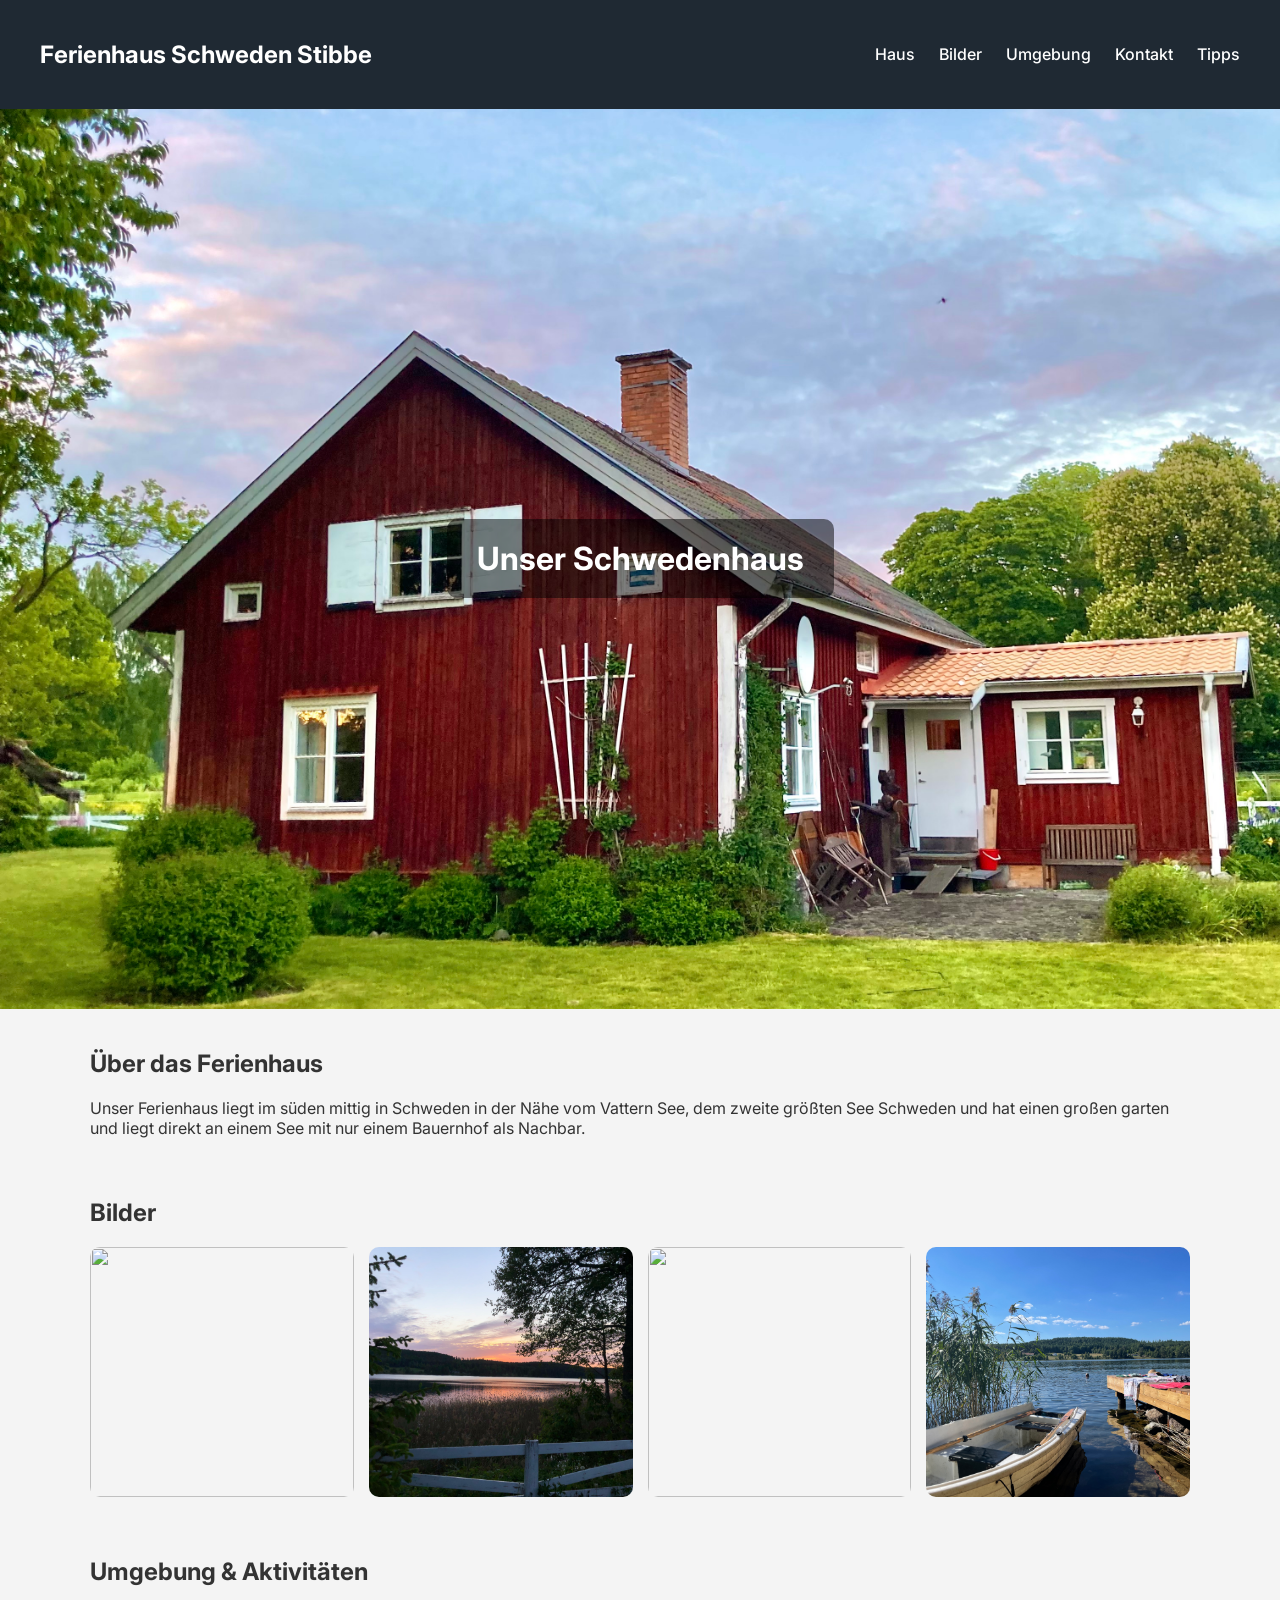
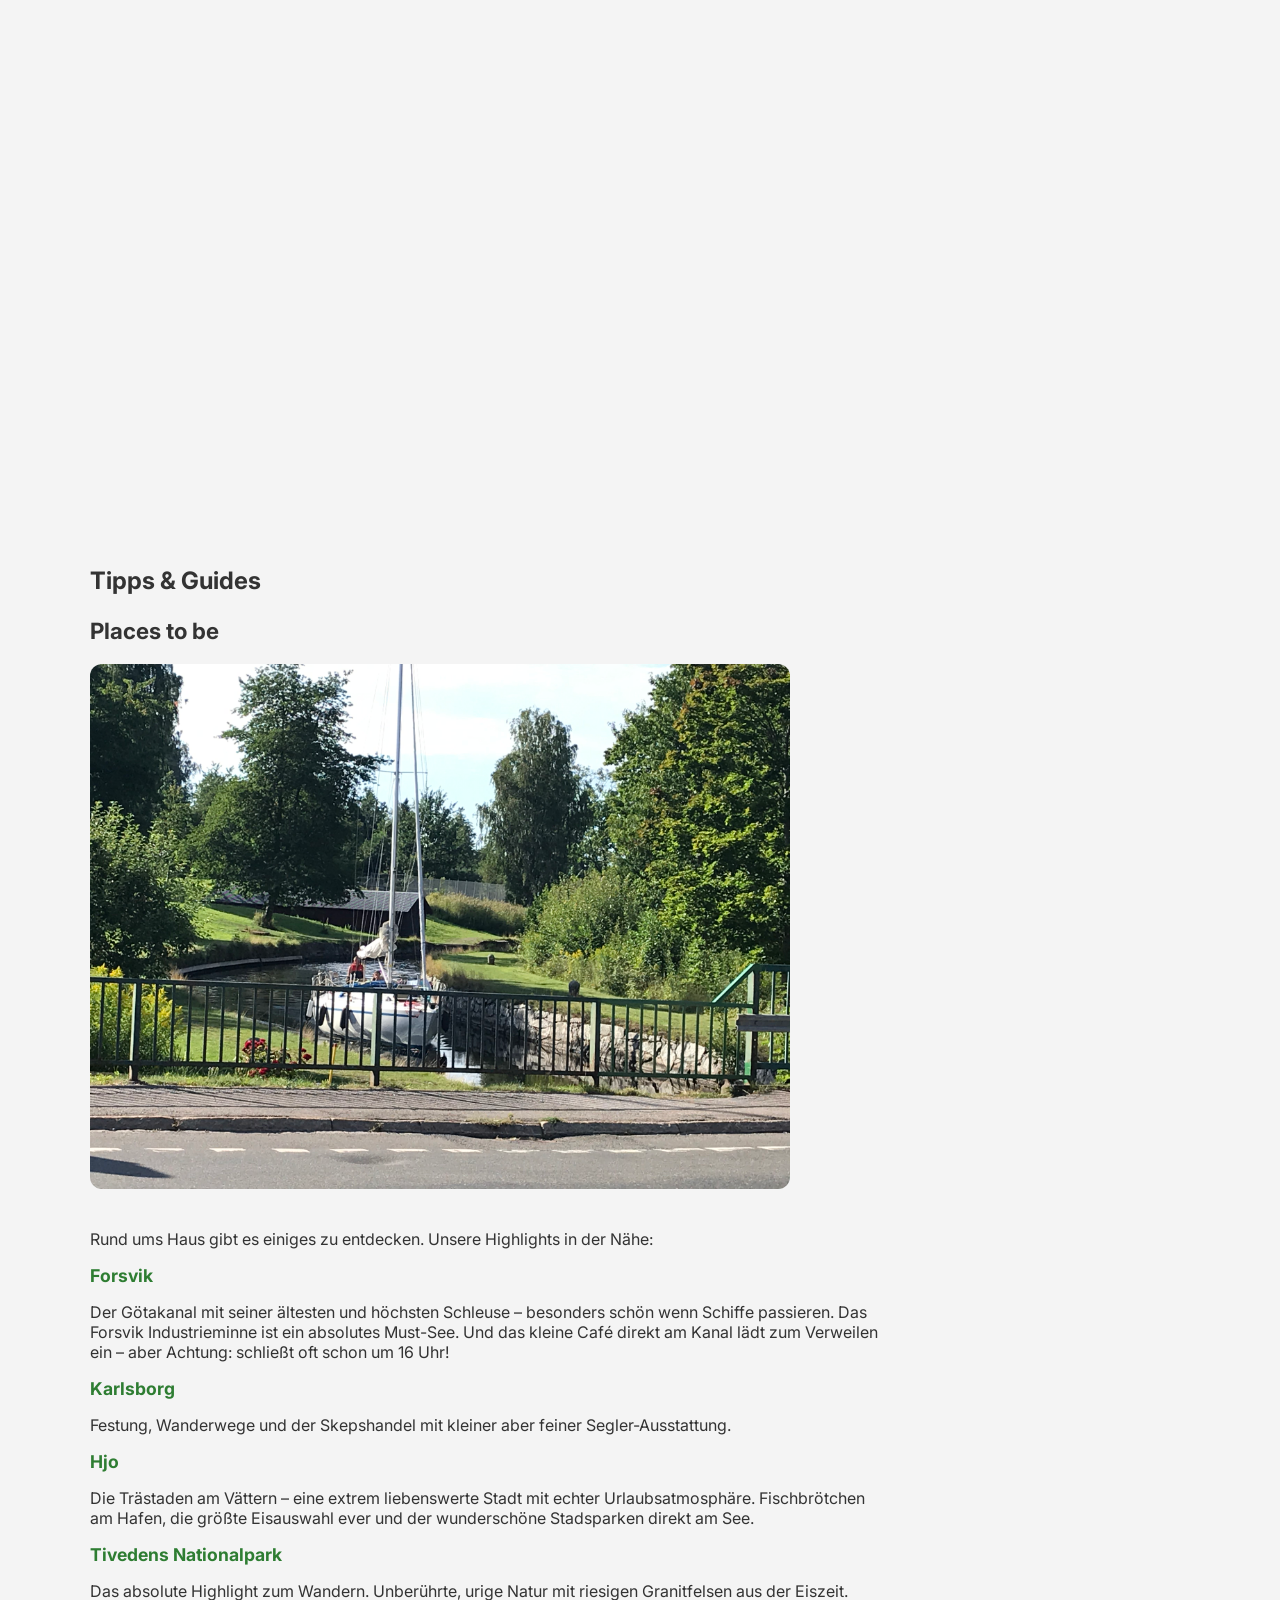
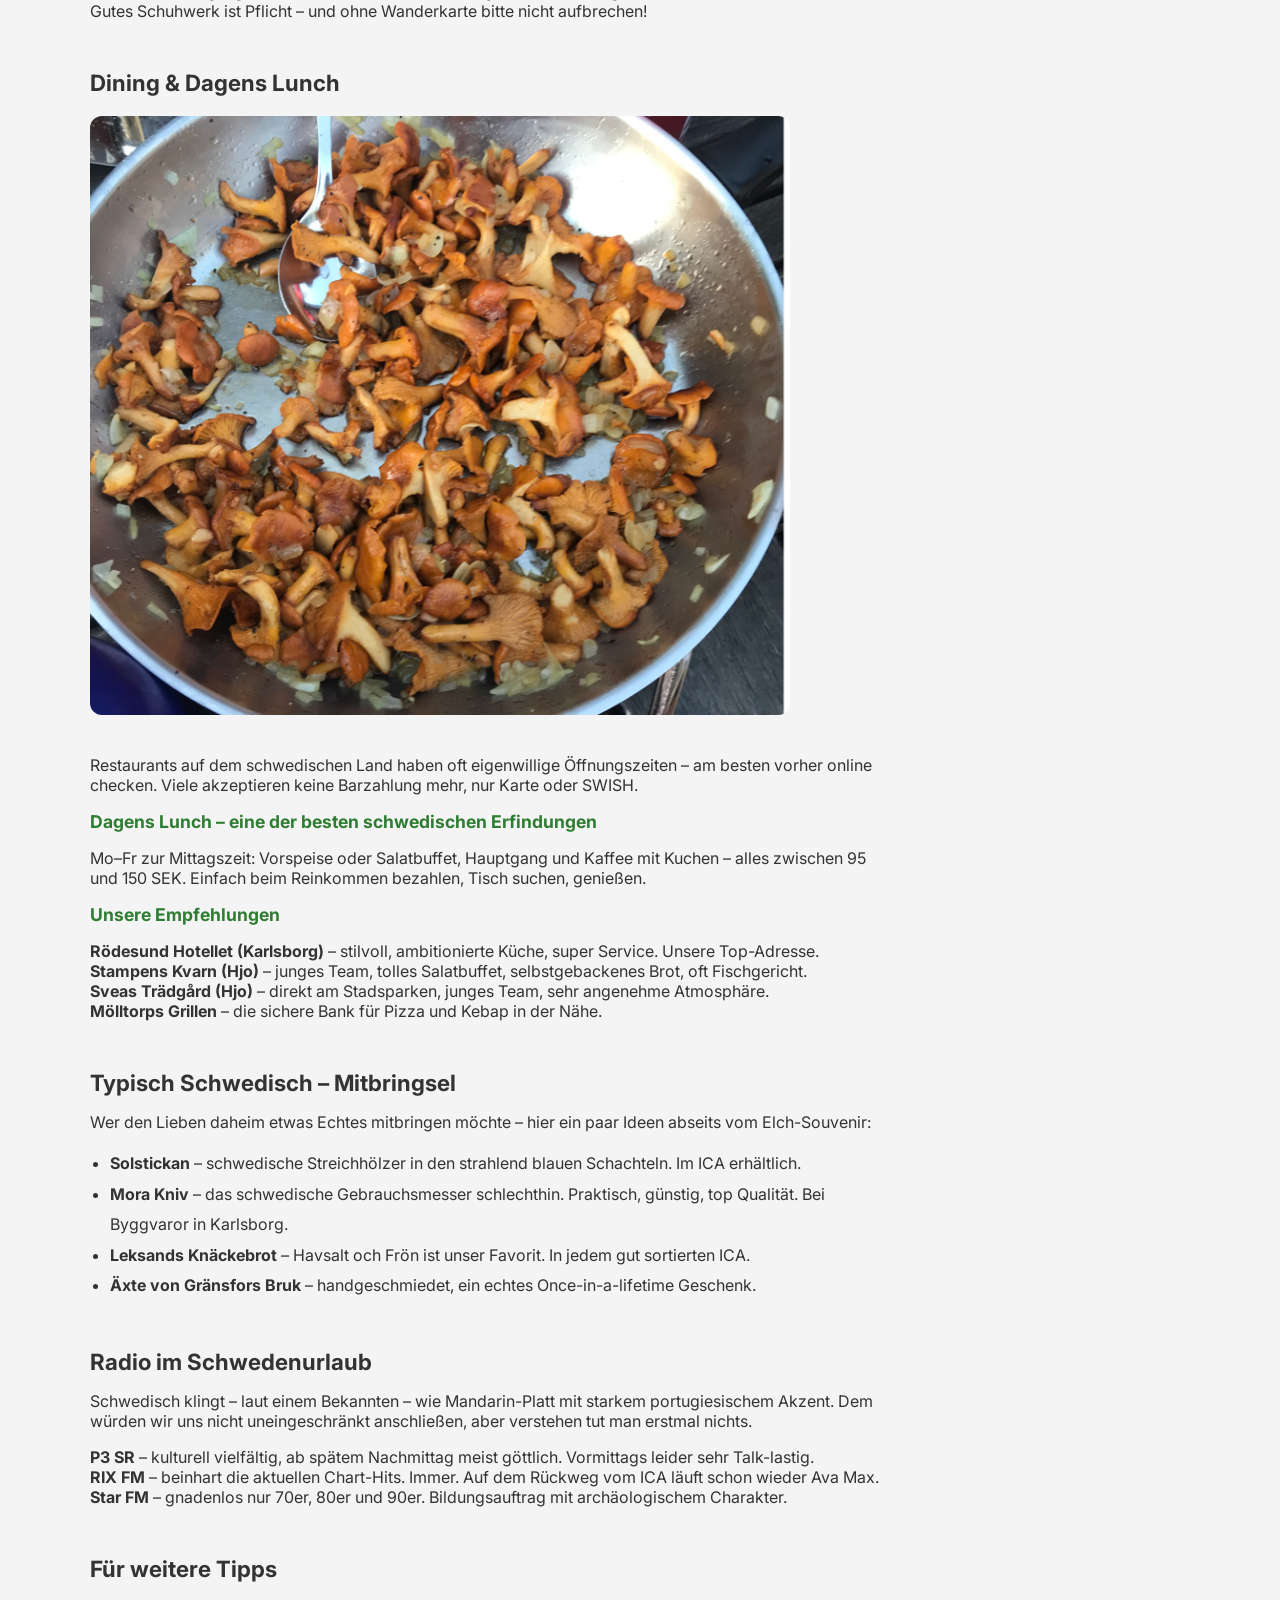
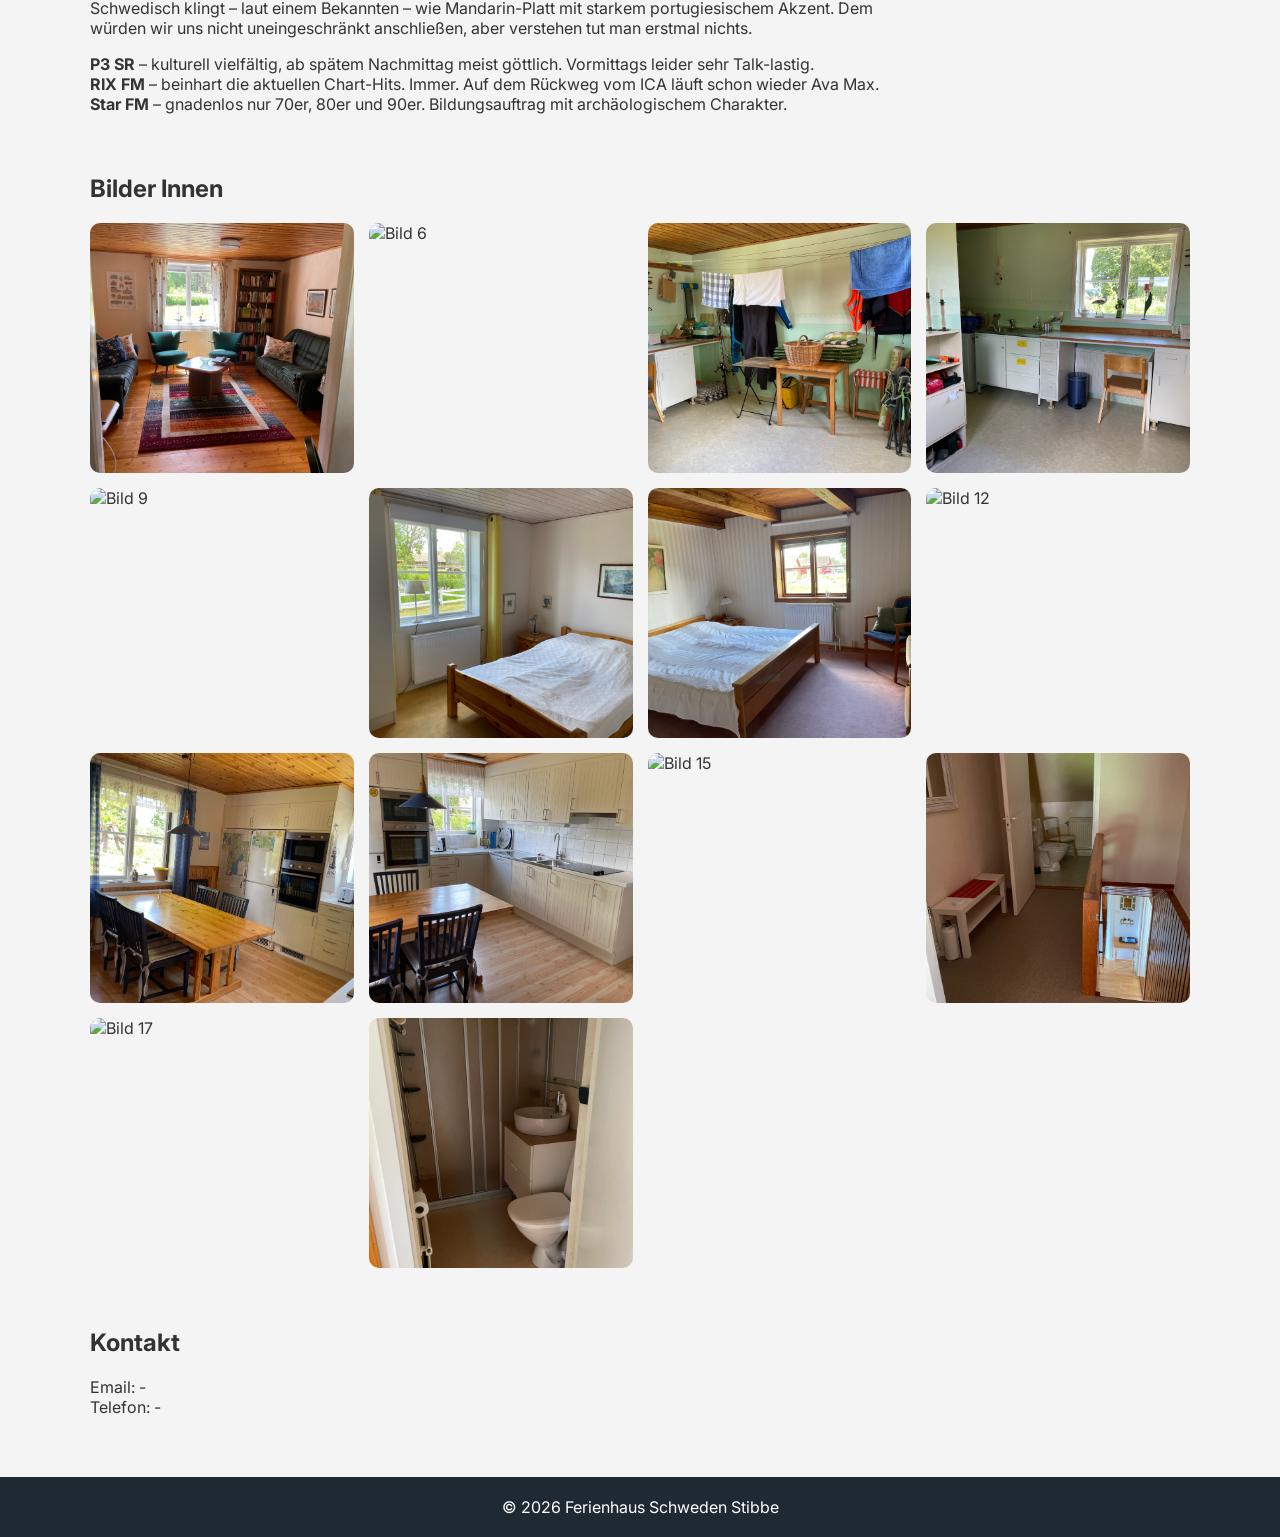
==== index.html @ f26730cc "Dateien im Root comitted" ====
<!DOCTYPE html>
<html lang="de">
<head>
  <meta charset="UTF-8" />
  <meta name="viewport" content="width=device-width, initial-scale=1.0" />
  <title>Ferienhaus Schweden Stibbe</title>
  <link rel="stylesheet" href="css/style.css">
  

  <!-- Font -->
  <link href="https://fonts.googleapis.com/css2?family=Inter:wght@300;400;600&display=swap" rel="stylesheet">

</head>

<body>

<header>
  <h2>Ferienhaus Schweden Stibbe</h2>
  <nav>
    <a href="#haus">Haus</a>
    <a href="#bilder">Bilder</a>
    <a href="#umgebung">Umgebung</a>
    <a href="#kontakt">Kontakt</a>
    <a href="#tipps">Tipps</a>
  </nav>
</header>

<div class="hero">
  <h1>Unser Schwedenhaus</h1>
</div>

<main>

  <section id="haus">
    <h2>Über das Ferienhaus</h2>
    <p>
      Unser Ferienhaus liegt im süden mittig in Schweden in der Nähe vom Vattern See, dem zweite größten See Schweden und hat einen großen garten und liegt direkt an einem See mit nur einem Bauernhof als Nachbar.
    </p>
  </section>

  <section id="bilder">
    <h2>Bilder</h2>
    <div class="gallery">
      <img src="Images/Haus/Haus_Frühstück.jpg" />
      <img src="Images/Haus/See_Sonnenuntergang.jpeg" />
      <img src="Images/Haus/Haus_Hinten_Kaffee.JPG" />
      <img src="Images/Haus/Steg_Boot.JPG" />
    </div>
  </section>

  <section id="umgebung">
    <h2>Umgebung & Aktivitäten</h2>
    <div id="map"></div>
  </section>

<section id="tipps">
  <h2>Tipps & Guides</h2>

  <div class="tipp-block">
    <h3>Places to be</h3>
    <img src="Images/Forsvik/Boot_Kanal.jpg" />
    <p>
      Rund ums Haus gibt es einiges zu entdecken. Unsere Highlights in der Nähe:
    </p>
    <h4>Forsvik</h4>
    <p>
      Der Götakanal mit seiner ältesten und höchsten Schleuse – besonders schön wenn Schiffe passieren. 
      Das Forsvik Industrieminne ist ein absolutes Must-See. Und das kleine Café direkt am Kanal 
      lädt zum Verweilen ein – aber Achtung: schließt oft schon um 16 Uhr!
    </p>
    <h4>Karlsborg</h4>
    <p>Festung, Wanderwege und der Skepshandel mit kleiner aber feiner Segler-Ausstattung.</p>
    <h4>Hjo</h4>
    <p>
      Die Trästaden am Vättern – eine extrem liebenswerte Stadt mit echter Urlaubsatmosphäre. 
      Fischbrötchen am Hafen, die größte Eisauswahl ever und der wunderschöne Stadsparken direkt am See.
    </p>
    <h4>Tivedens Nationalpark</h4>
    <p>
      Das absolute Highlight zum Wandern. Unberührte, urige Natur mit riesigen Granitfelsen aus der Eiszeit. 
      Gutes Schuhwerk ist Pflicht – und ohne Wanderkarte bitte nicht aufbrechen!
    </p>
  </div>

  <div class="tipp-block">
    <h3>Dining & Dagens Lunch</h3>
    <img src="Images/Pilze/IMG_9698.jpg" />
    <p>
      Restaurants auf dem schwedischen Land haben oft eigenwillige Öffnungszeiten – am besten vorher online checken. 
      Viele akzeptieren keine Barzahlung mehr, nur Karte oder SWISH.
    </p>
    <h4>Dagens Lunch – eine der besten schwedischen Erfindungen</h4>
    <p>
      Mo–Fr zur Mittagszeit: Vorspeise oder Salatbuffet, Hauptgang und Kaffee mit Kuchen – 
      alles zwischen 95 und 150 SEK. Einfach beim Reinkommen bezahlen, Tisch suchen, genießen.
    </p>
    <h4>Unsere Empfehlungen</h4>
    <p>
      <strong>Rödesund Hotellet (Karlsborg)</strong> – stilvoll, ambitionierte Küche, super Service. Unsere Top-Adresse.<br>
      <strong>Stampens Kvarn (Hjo)</strong> – junges Team, tolles Salatbuffet, selbstgebackenes Brot, oft Fischgericht.<br>
      <strong>Sveas Trädgård (Hjo)</strong> – direkt am Stadsparken, junges Team, sehr angenehme Atmosphäre.<br>
      <strong>Mölltorps Grillen</strong> – die sichere Bank für Pizza und Kebap in der Nähe.
    </p>
  </div>

  <div class="tipp-block">
    <h3>Typisch Schwedisch – Mitbringsel</h3>
    <p>Wer den Lieben daheim etwas Echtes mitbringen möchte – hier ein paar Ideen abseits vom Elch-Souvenir:</p>
    <ul>
      <li><strong>Solstickan</strong> – schwedische Streichhölzer in den strahlend blauen Schachteln. Im ICA erhältlich.</li>
      <li><strong>Mora Kniv</strong> – das schwedische Gebrauchsmesser schlechthin. Praktisch, günstig, top Qualität. Bei Byggvaror in Karlsborg.</li>
      <li><strong>Leksands Knäckebrot</strong> – Havsalt och Frön ist unser Favorit. In jedem gut sortierten ICA.</li>
      <li><strong>Äxte von Gränsfors Bruk</strong> – handgeschmiedet, ein echtes Once-in-a-lifetime Geschenk.</li>
    </ul>
  </div>

  <div class="tipp-block">
    <h3>Radio im Schwedenurlaub</h3>
    <p>
      Schwedisch klingt – laut einem Bekannten – wie Mandarin-Platt mit starkem portugiesischem Akzent. 
      Dem würden wir uns nicht uneingeschränkt anschließen, aber verstehen tut man erstmal nichts.
    </p>
    <p>
      <strong>P3 SR</strong> – kulturell vielfältig, ab spätem Nachmittag meist göttlich. Vormittags leider sehr Talk-lastig.<br>
      <strong>RIX FM</strong> – beinhart die aktuellen Chart-Hits. Immer. Auf dem Rückweg vom ICA läuft schon wieder Ava Max.<br>
      <strong>Star FM</strong> – gnadenlos nur 70er, 80er und 90er. Bildungsauftrag mit archäologischem Charakter.
    </p>
  </div>

  <div class="tipp-block">
    <h3>Für weitere Tipps</h3>
    <p>
      Schwedisch klingt – laut einem Bekannten – wie Mandarin-Platt mit starkem portugiesischem Akzent. 
      Dem würden wir uns nicht uneingeschränkt anschließen, aber verstehen tut man erstmal nichts.
    </p>
    <p>
      <strong>P3 SR</strong> – kulturell vielfältig, ab spätem Nachmittag meist göttlich. Vormittags leider sehr Talk-lastig.<br>
      <strong>RIX FM</strong> – beinhart die aktuellen Chart-Hits. Immer. Auf dem Rückweg vom ICA läuft schon wieder Ava Max.<br>
      <strong>Star FM</strong> – gnadenlos nur 70er, 80er und 90er. Bildungsauftrag mit archäologischem Charakter.
    </p>
  </div>

</section>

<section id="bilder">
    <h2>Bilder Innen</h2>
  <div class="gallery">
    <img src="Images/Innen/Innen_Wohnzimmer_2.jpeg" alt="Bild 5">
    <img src="Images/Innen/Innen_Wohnzimmer_1.jpeg" alt="Bild 6">
    <img src="Images/Innen/Innen_Waschküche.jpeg" alt="Bild 7">
    <img src="Images/Innen/Innen_Waschküche_2.jpeg" alt="Bild 8">
    <img src="Images/Innen/Innen_Schlafzimmer.jpeg" alt="Bild 9">
    <img src="Images/Innen/Innen_Schlafzimmer_unten.jpeg" alt="Bild 10">
    <img src="Images/Innen/Innen_Schlafzimmer_oben.jpeg" alt="Bild 11">
    <img src="Images/Innen/Innen_Schlafzimmer_2.jpeg" alt="Bild 12">
    <img src="Images/Innen/Innen_Küche.jpeg" alt="Bild 13">
    <img src="Images/Innen/Innen_Küche_2.jpeg" alt="Bild 14">
    <img src="Images/Innen/Innen_Fluhr.jpeg" alt="Bild 15">
    <img src="Images/Innen/Innen_Fluhr_oben.jpeg" alt="Bild 16">
    <img src="Images/Innen/Innen_Eingang_spiegel.jpeg" alt="Bild 17">
    <img src="Images/Innen/Innen_Bad_Unten.jpeg" alt="Bild 18">
  </div>
  </section>

  <section id="kontakt">
    <h2>Kontakt</h2>
    <p>Email: - <br>Telefon: - </p>
  </section>

</main>

<footer>
  © 2026 Ferienhaus Schweden Stibbe
</footer>
  <link href="https://unpkg.com/maplibre-gl@3.6.2/dist/maplibre-gl.css" rel="stylesheet" />
  <script src="https://unpkg.com/maplibre-gl@3.6.2/dist/maplibre-gl.js"></script>
  <script type="module" src="js/script.js"></script>
</body>
</html>
---- css/style.css ----
body {
    margin: 0;
    font-family: 'Inter', sans-serif;
    background: #f4f4f4;
    color: #333;
}

header {
    background: #1f2933;
    color: white;
    padding: 20px 40px;
    display: flex;
    justify-content: space-between;
    align-items: center;
}

nav a {
    color: white;
    margin-left: 20px;
    text-decoration: none;
    font-weight: 500;
}

.hero {
    height: 100vh;
    background: url('../Images/Haus/Haus_Vorne_schön.jpg') center/cover no-repeat;
    display: flex;
    align-items: center;
    justify-content: center;
    color: white;
    text-align: center;
}

.hero h1 {
    background: rgba(0,0,0,0.5);
    padding: 20px 30px;
    border-radius: 10px;
}

main {
    max-width: 1100px;
    margin: 40px auto;
    padding: 0 20px;
}

section {
    margin-bottom: 60px;
}

.gallery {
    display: grid;
    grid-template-columns: repeat(auto-fit, minmax(250px, 1fr));
    gap: 20px;
}

.gallery img {
    width: 100%;
    border-radius: 12px;
    height: 200px;
    object-fit: cover;
}

#map {
    height: 500px;
    border-radius: 12px;
}

footer {
    background: #1f2933;
    color: white;
    text-align: center;
    padding: 20px;
    margin-top: 40px;
}
#closeCity {
  position: absolute;
  top: 20px;
  right: 20px;
  z-index: 999;
  padding: 10px 14px;
  font-size: 18px;
  border-radius: 8px;
  border: none;
  background: white;
  cursor: pointer;
  display: none;
}
.custom-marker {
  width: 30px;
  height: 30px;
  border-radius: 50%;
  border: 3px solid white;
  box-shadow: 0 3px 8px rgba(0,0,0,0.35);
  cursor: pointer;
  transition: transform 0.15s;
  transform: translate(-50%, -50%);
}

.custom-marker:hover {
  transform: translate(-50%, -50%) scale(1.25);
}

.tipp-block {
  margin-bottom: 48px;
  max-width: 800px;
}

.tipp-block img {
  width: 100%;
  max-width: 700px;
  border-radius: 12px;
  margin: 12px 0 20px;
}

.tipp-block h3 {
  font-size: 1.4rem;
  margin-bottom: 8px;
}

.tipp-block h4 {
  font-size: 1.1rem;
  margin-top: 16px;
  margin-bottom: 4px;
  color: #2e7d32;
}

.tipp-block ul {
  padding-left: 20px;
  line-height: 1.9;
}

.gallery {
  display: grid;
  grid-template-columns: repeat(auto-fit, minmax(250px, 1fr));
  gap: 15px;
}

.gallery img {
  width: 100%;
  height: 250px;
  object-fit: cover;
  border-radius: 10px;
}
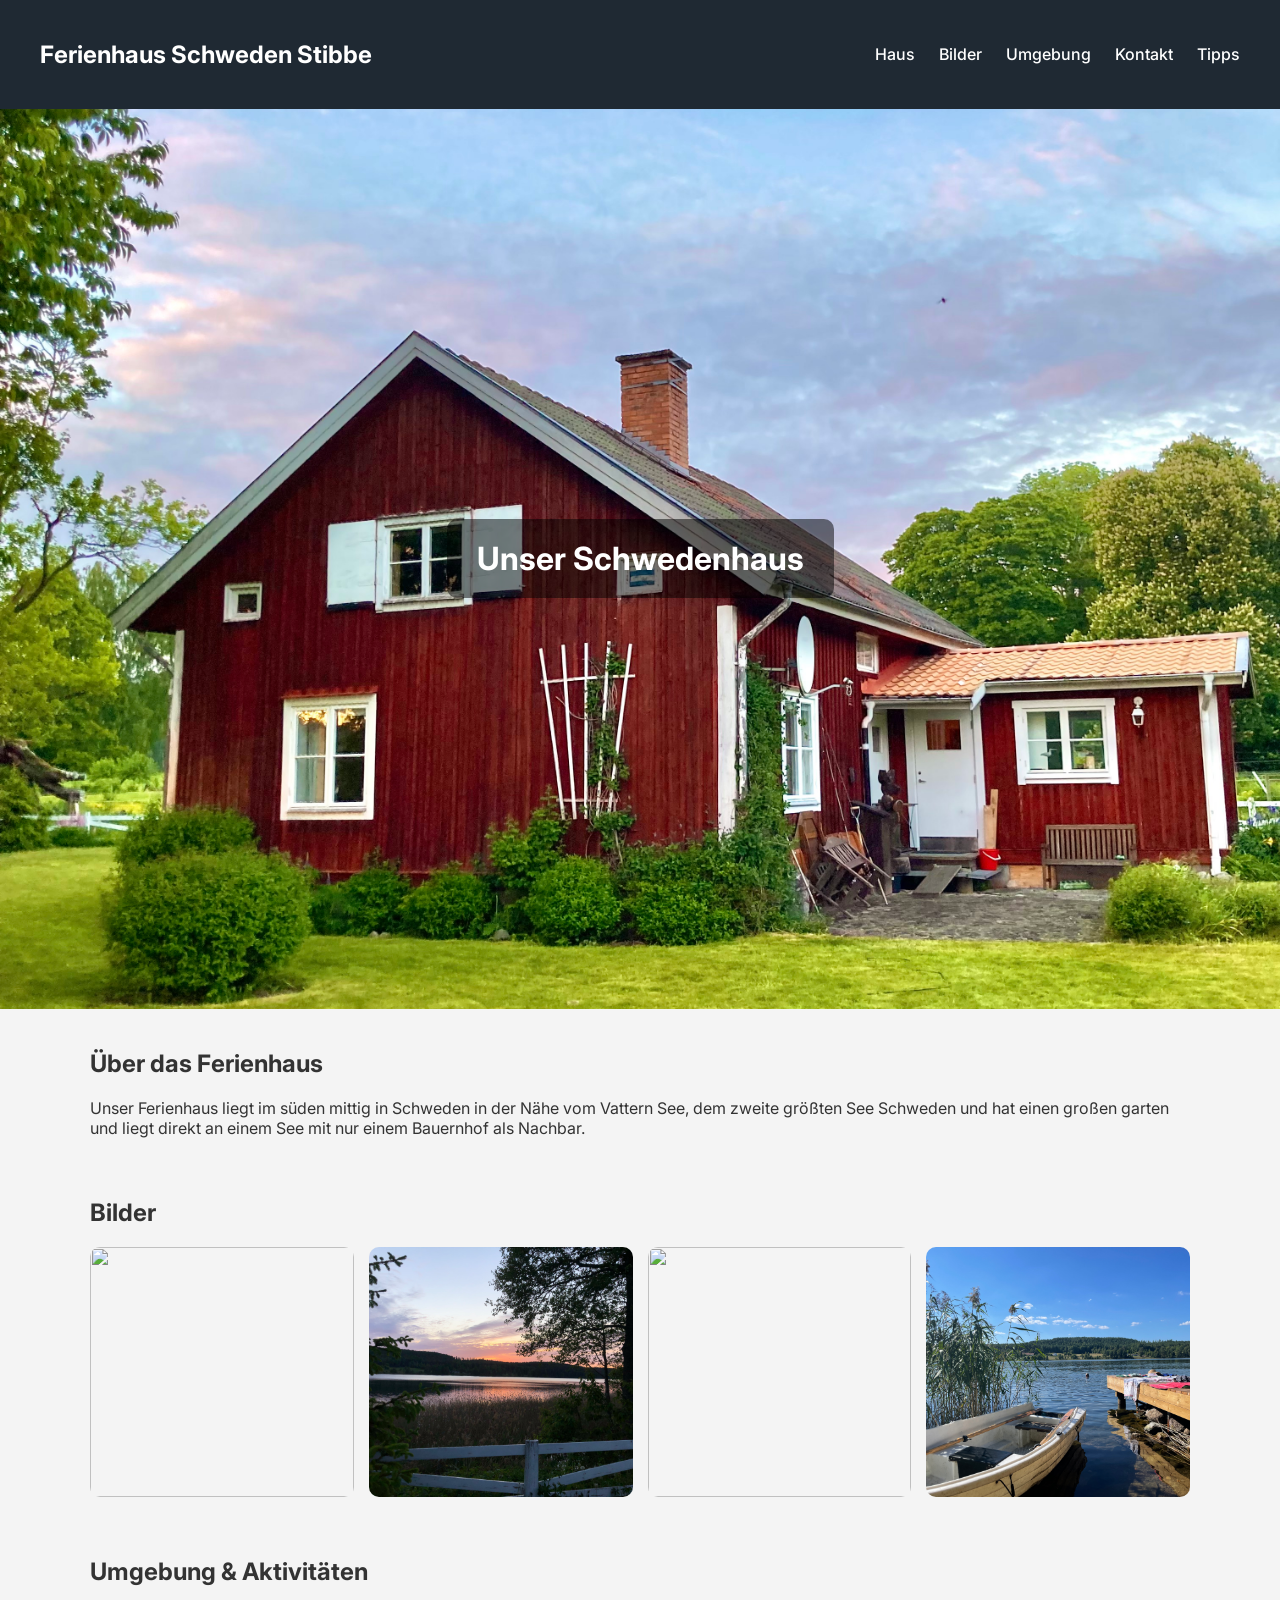
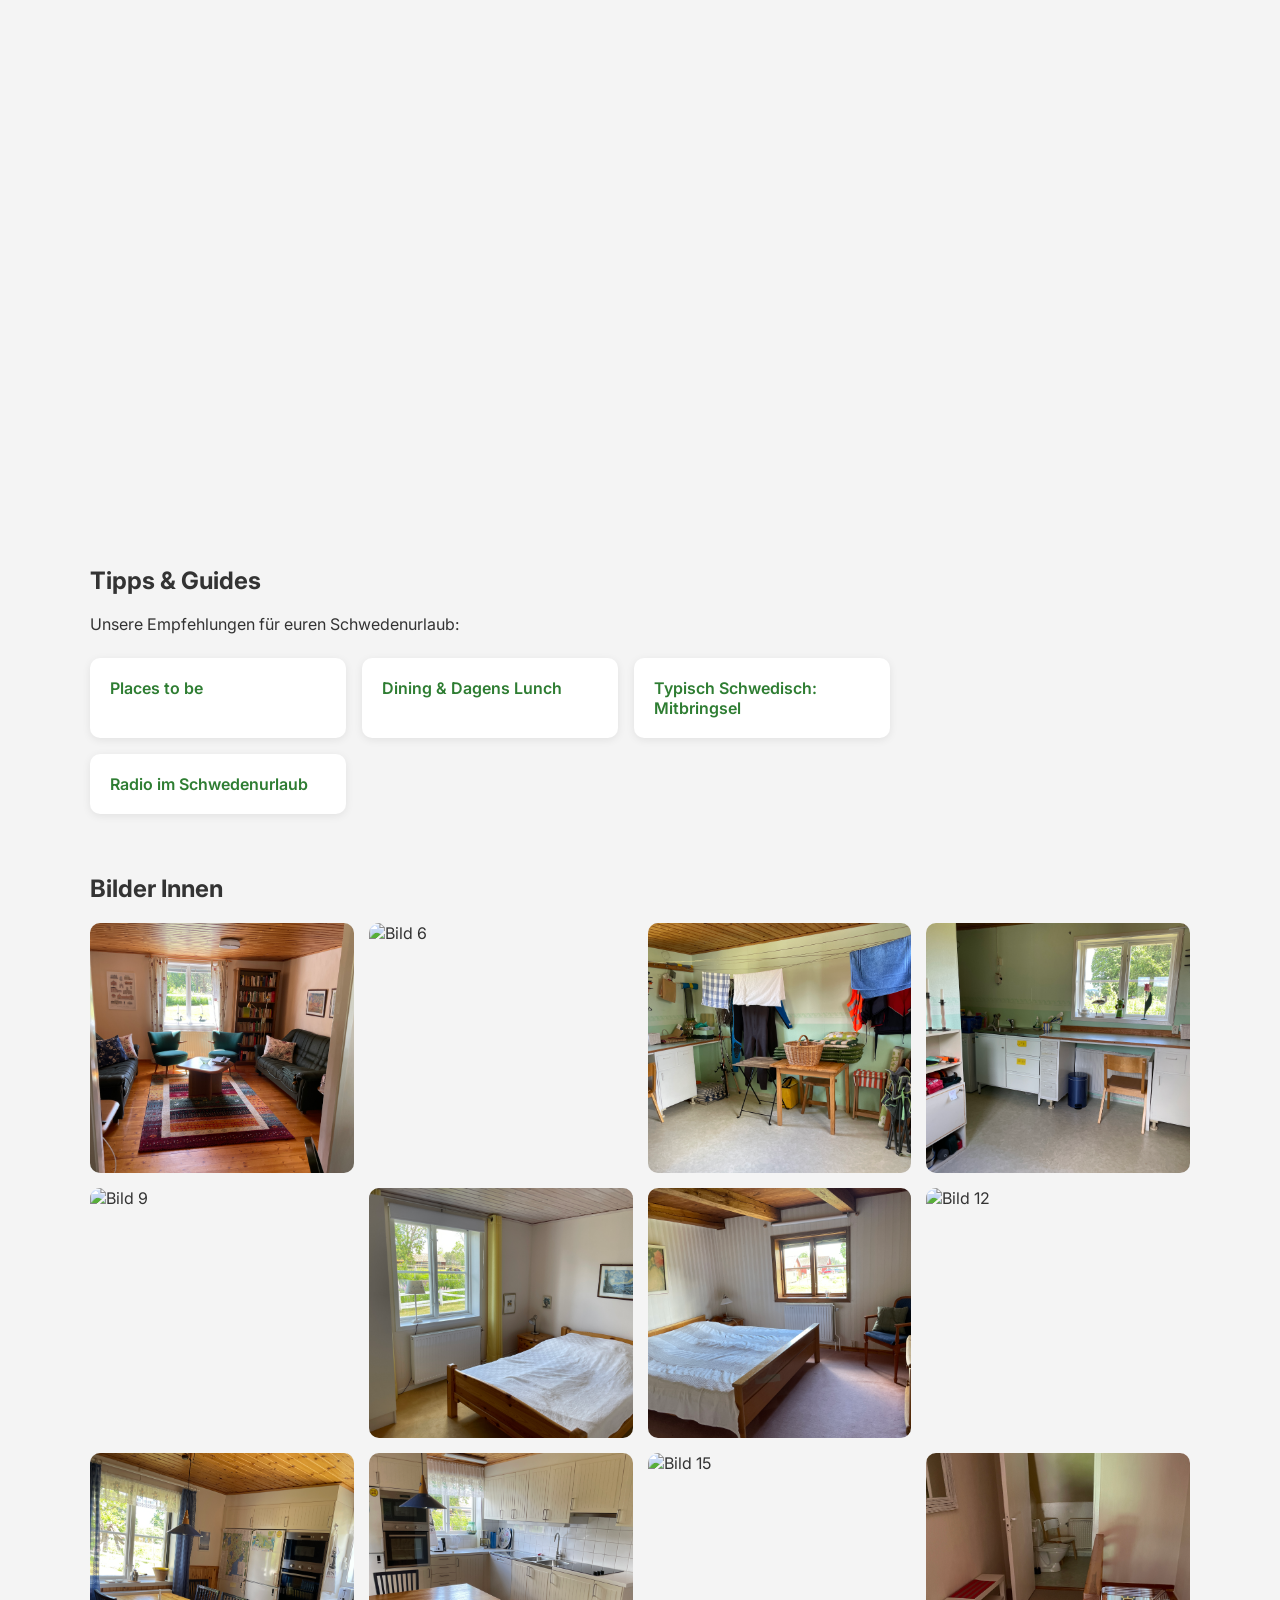
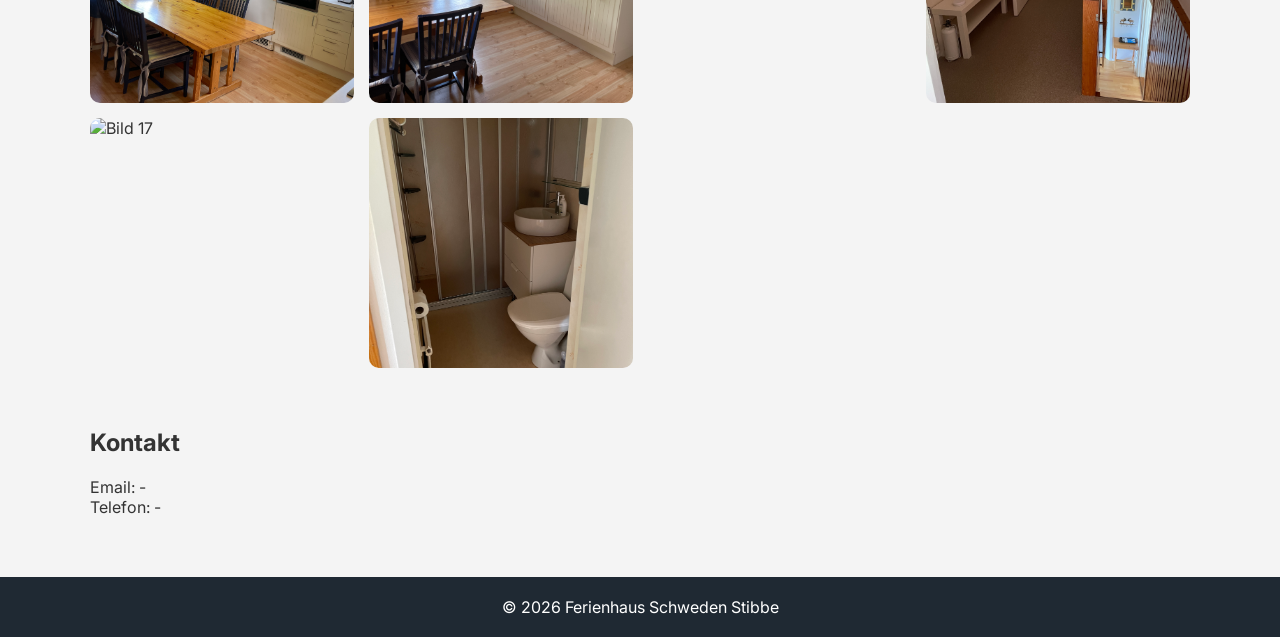
==== commit ccff576f: "new struktur" ====
--- a/index.html
+++ b/index.html
@@ -55,91 +55,13 @@
 
 <section id="tipps">
   <h2>Tipps & Guides</h2>
-
-  <div class="tipp-block">
-    <h3>Places to be</h3>
-    <img src="Images/Forsvik/Boot_Kanal.jpg" />
-    <p>
-      Rund ums Haus gibt es einiges zu entdecken. Unsere Highlights in der Nähe:
-    </p>
-    <h4>Forsvik</h4>
-    <p>
-      Der Götakanal mit seiner ältesten und höchsten Schleuse – besonders schön wenn Schiffe passieren. 
-      Das Forsvik Industrieminne ist ein absolutes Must-See. Und das kleine Café direkt am Kanal 
-      lädt zum Verweilen ein – aber Achtung: schließt oft schon um 16 Uhr!
-    </p>
-    <h4>Karlsborg</h4>
-    <p>Festung, Wanderwege und der Skepshandel mit kleiner aber feiner Segler-Ausstattung.</p>
-    <h4>Hjo</h4>
-    <p>
-      Die Trästaden am Vättern – eine extrem liebenswerte Stadt mit echter Urlaubsatmosphäre. 
-      Fischbrötchen am Hafen, die größte Eisauswahl ever und der wunderschöne Stadsparken direkt am See.
-    </p>
-    <h4>Tivedens Nationalpark</h4>
-    <p>
-      Das absolute Highlight zum Wandern. Unberührte, urige Natur mit riesigen Granitfelsen aus der Eiszeit. 
-      Gutes Schuhwerk ist Pflicht – und ohne Wanderkarte bitte nicht aufbrechen!
-    </p>
+  <p>Unsere Empfehlungen für euren Schwedenurlaub:</p>
+  <div class="tip-links">
+    <a href="html/places-to-be.html">Places to be</a>
+    <a href="html/dining.html">Dining & Dagens Lunch</a>
+    <a href="html/mitbringsel.html">Typisch Schwedisch: Mitbringsel</a>
+    <a href="html/radio.html">Radio im Schwedenurlaub</a>
   </div>
-
-  <div class="tipp-block">
-    <h3>Dining & Dagens Lunch</h3>
-    <img src="Images/Pilze/IMG_9698.jpg" />
-    <p>
-      Restaurants auf dem schwedischen Land haben oft eigenwillige Öffnungszeiten – am besten vorher online checken. 
-      Viele akzeptieren keine Barzahlung mehr, nur Karte oder SWISH.
-    </p>
-    <h4>Dagens Lunch – eine der besten schwedischen Erfindungen</h4>
-    <p>
-      Mo–Fr zur Mittagszeit: Vorspeise oder Salatbuffet, Hauptgang und Kaffee mit Kuchen – 
-      alles zwischen 95 und 150 SEK. Einfach beim Reinkommen bezahlen, Tisch suchen, genießen.
-    </p>
-    <h4>Unsere Empfehlungen</h4>
-    <p>
-      <strong>Rödesund Hotellet (Karlsborg)</strong> – stilvoll, ambitionierte Küche, super Service. Unsere Top-Adresse.<br>
-      <strong>Stampens Kvarn (Hjo)</strong> – junges Team, tolles Salatbuffet, selbstgebackenes Brot, oft Fischgericht.<br>
-      <strong>Sveas Trädgård (Hjo)</strong> – direkt am Stadsparken, junges Team, sehr angenehme Atmosphäre.<br>
-      <strong>Mölltorps Grillen</strong> – die sichere Bank für Pizza und Kebap in der Nähe.
-    </p>
-  </div>
-
-  <div class="tipp-block">
-    <h3>Typisch Schwedisch – Mitbringsel</h3>
-    <p>Wer den Lieben daheim etwas Echtes mitbringen möchte – hier ein paar Ideen abseits vom Elch-Souvenir:</p>
-    <ul>
-      <li><strong>Solstickan</strong> – schwedische Streichhölzer in den strahlend blauen Schachteln. Im ICA erhältlich.</li>
-      <li><strong>Mora Kniv</strong> – das schwedische Gebrauchsmesser schlechthin. Praktisch, günstig, top Qualität. Bei Byggvaror in Karlsborg.</li>
-      <li><strong>Leksands Knäckebrot</strong> – Havsalt och Frön ist unser Favorit. In jedem gut sortierten ICA.</li>
-      <li><strong>Äxte von Gränsfors Bruk</strong> – handgeschmiedet, ein echtes Once-in-a-lifetime Geschenk.</li>
-    </ul>
-  </div>
-
-  <div class="tipp-block">
-    <h3>Radio im Schwedenurlaub</h3>
-    <p>
-      Schwedisch klingt – laut einem Bekannten – wie Mandarin-Platt mit starkem portugiesischem Akzent. 
-      Dem würden wir uns nicht uneingeschränkt anschließen, aber verstehen tut man erstmal nichts.
-    </p>
-    <p>
-      <strong>P3 SR</strong> – kulturell vielfältig, ab spätem Nachmittag meist göttlich. Vormittags leider sehr Talk-lastig.<br>
-      <strong>RIX FM</strong> – beinhart die aktuellen Chart-Hits. Immer. Auf dem Rückweg vom ICA läuft schon wieder Ava Max.<br>
-      <strong>Star FM</strong> – gnadenlos nur 70er, 80er und 90er. Bildungsauftrag mit archäologischem Charakter.
-    </p>
-  </div>
-
-  <div class="tipp-block">
-    <h3>Für weitere Tipps</h3>
-    <p>
-      Schwedisch klingt – laut einem Bekannten – wie Mandarin-Platt mit starkem portugiesischem Akzent. 
-      Dem würden wir uns nicht uneingeschränkt anschließen, aber verstehen tut man erstmal nichts.
-    </p>
-    <p>
-      <strong>P3 SR</strong> – kulturell vielfältig, ab spätem Nachmittag meist göttlich. Vormittags leider sehr Talk-lastig.<br>
-      <strong>RIX FM</strong> – beinhart die aktuellen Chart-Hits. Immer. Auf dem Rückweg vom ICA läuft schon wieder Ava Max.<br>
-      <strong>Star FM</strong> – gnadenlos nur 70er, 80er und 90er. Bildungsauftrag mit archäologischem Charakter.
-    </p>
-  </div>
-
 </section>
 
 <section id="bilder">
@@ -174,6 +96,6 @@
 </footer>
   <link href="https://unpkg.com/maplibre-gl@3.6.2/dist/maplibre-gl.css" rel="stylesheet" />
   <script src="https://unpkg.com/maplibre-gl@3.6.2/dist/maplibre-gl.js"></script>
-  <script type="module" src="js/script.js"></script>
+  <script type="module" src="Js/script.js"></script>
 </body>
 </html>
--- a/css/style.css
+++ b/css/style.css
@@ -130,6 +130,36 @@
   line-height: 1.9;
 }
 
+.tip-links {
+  display: grid;
+  grid-template-columns: repeat(auto-fit, minmax(220px, 1fr));
+  gap: 16px;
+  max-width: 800px;
+  margin-top: 24px;
+}
+
+.tip-links a {
+  display: block;
+  padding: 20px;
+  background: white;
+  color: #2e7d32;
+  text-decoration: none;
+  font-weight: 600;
+  border-radius: 10px;
+  box-shadow: 0 2px 8px rgba(0, 0, 0, 0.08);
+}
+
+.tip-links a:hover {
+  background: #e8f5e9;
+}
+
+.tip-image {
+  width: 100%;
+  max-width: 700px;
+  border-radius: 12px;
+  margin: 12px 0 20px;
+}
+
 .gallery {
   display: grid;
   grid-template-columns: repeat(auto-fit, minmax(250px, 1fr));
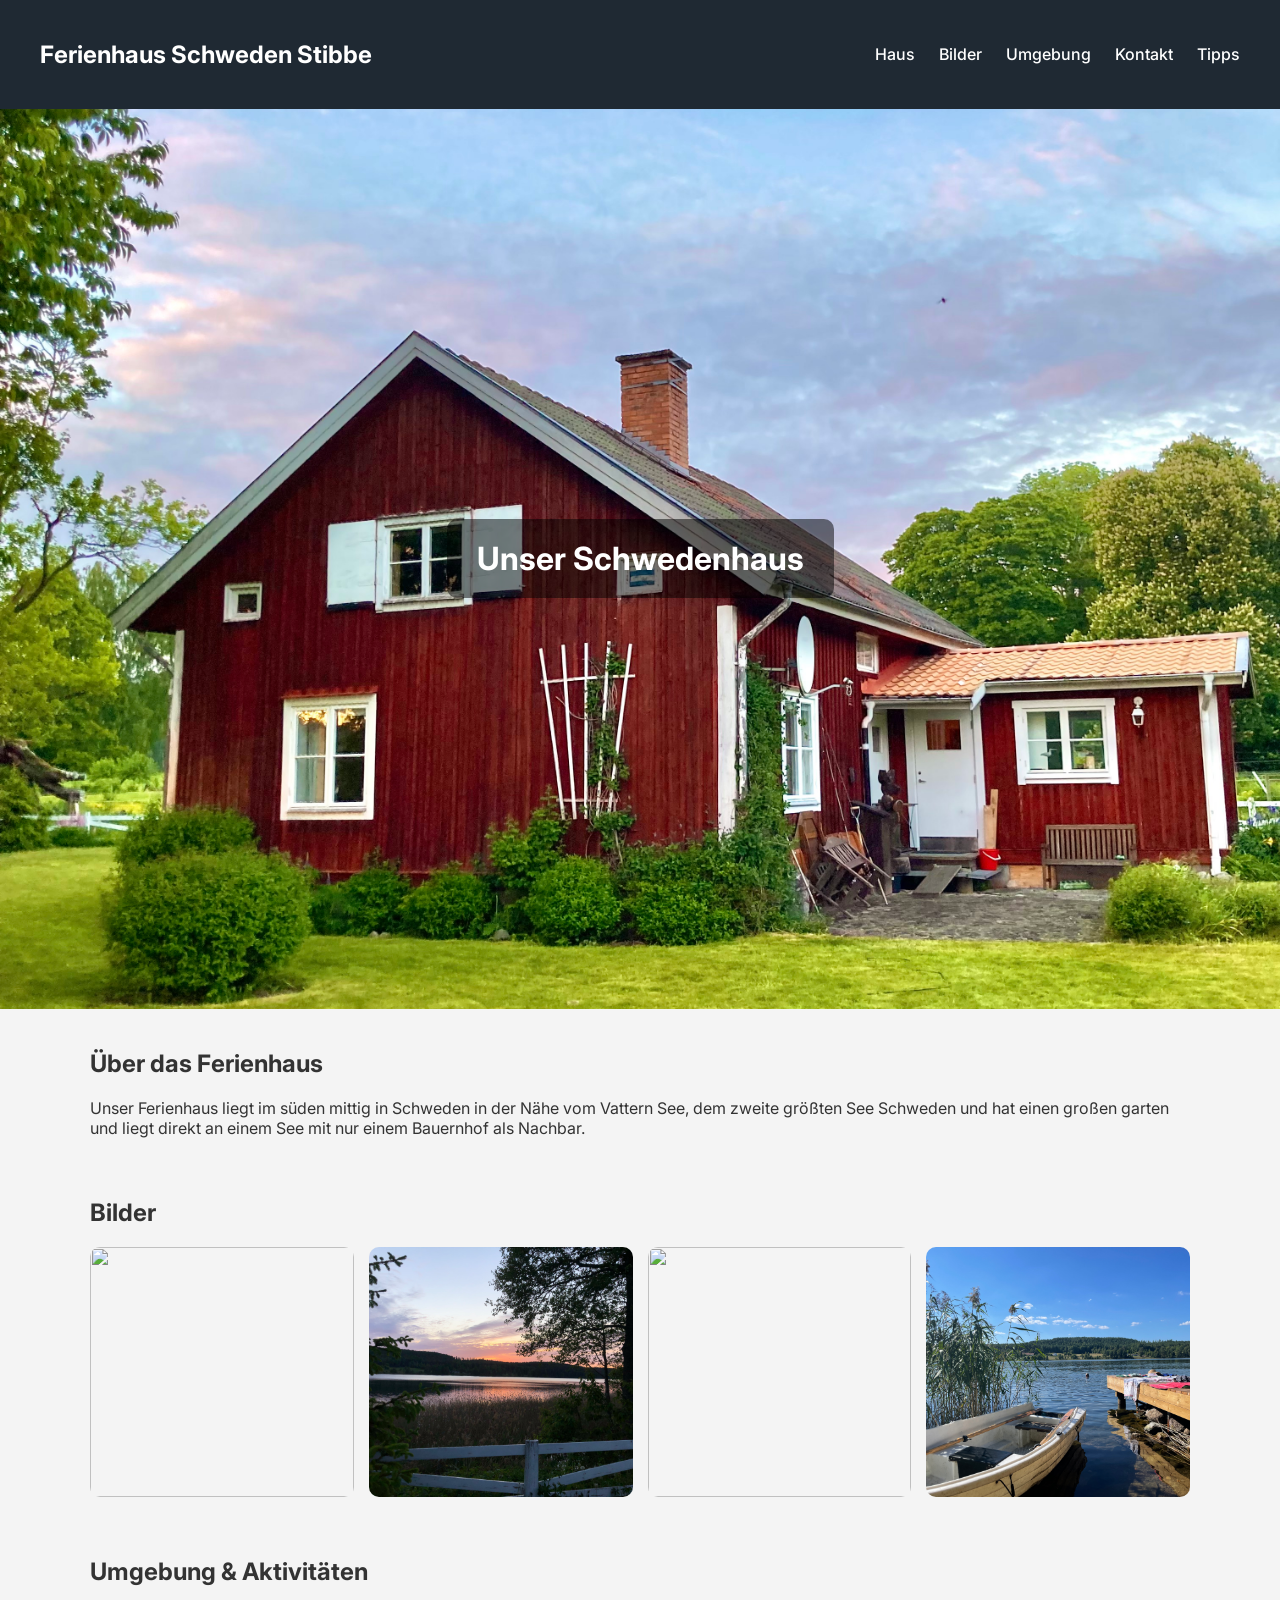
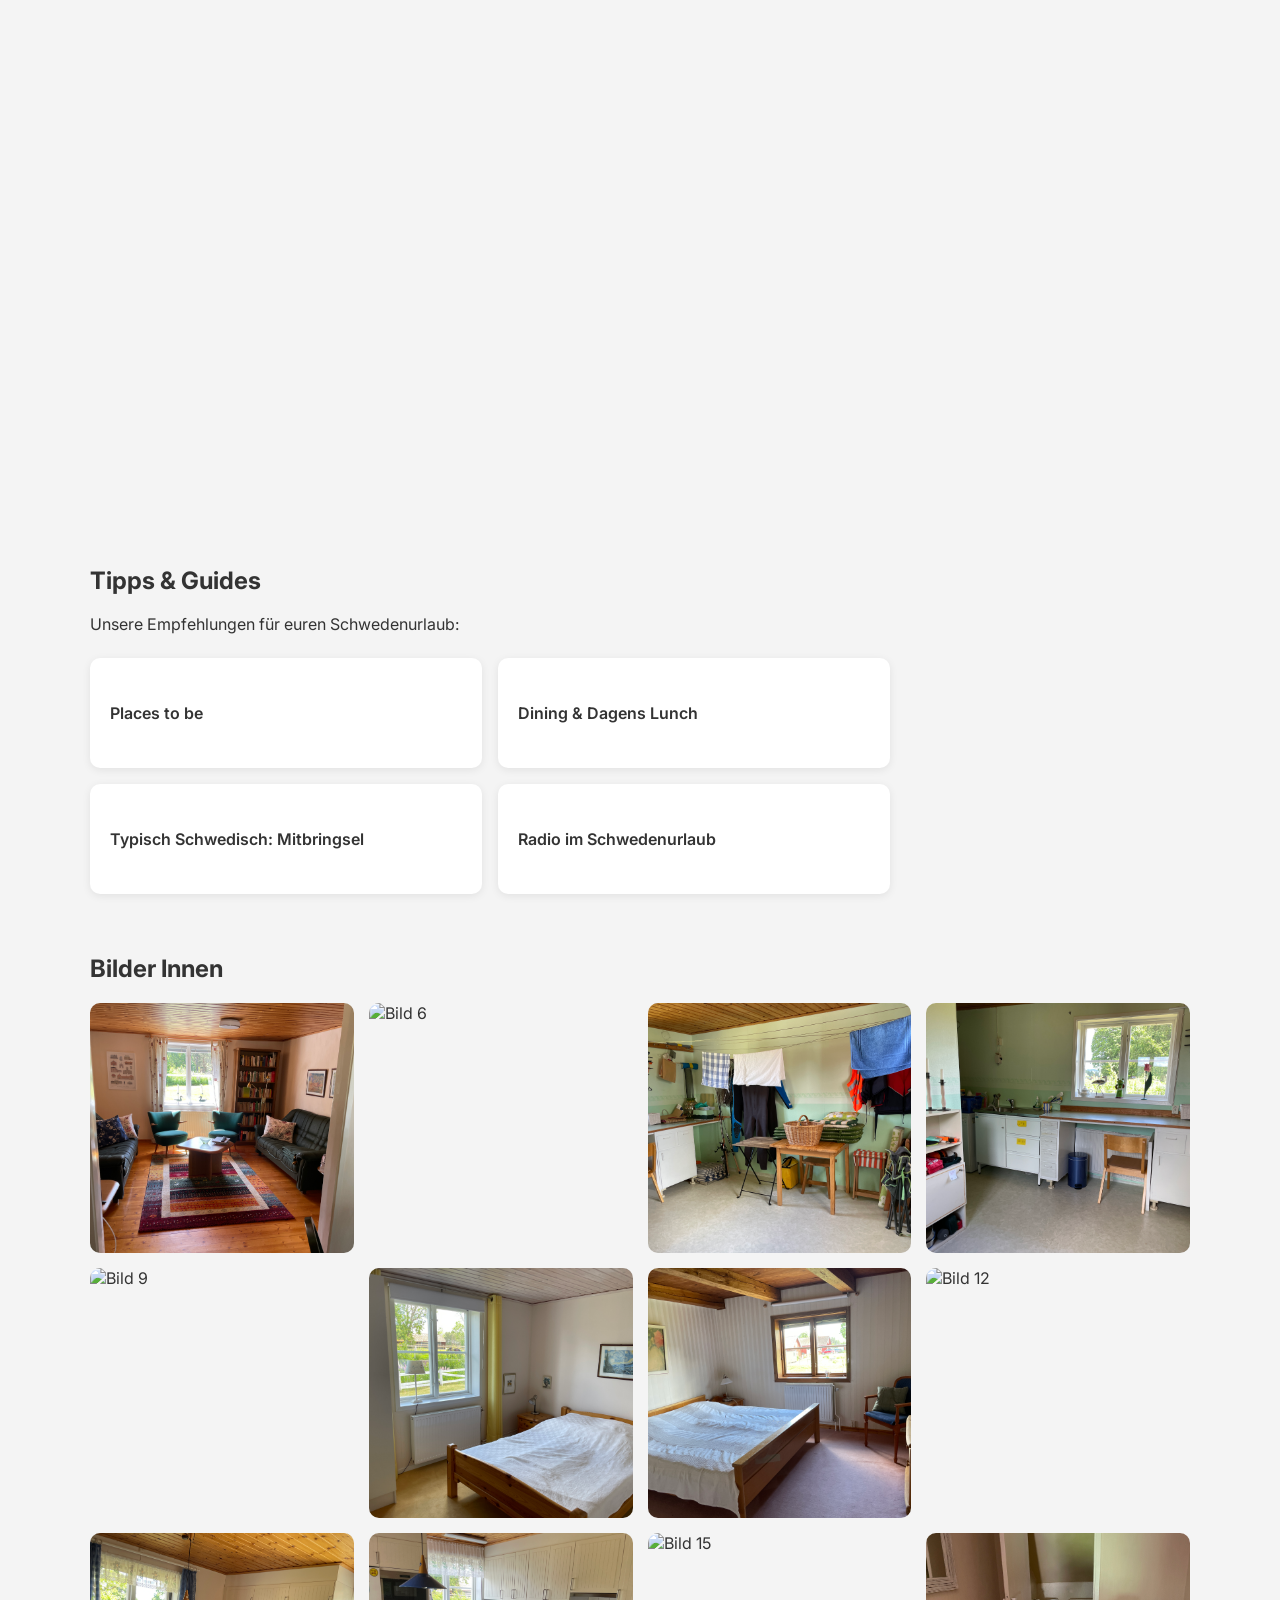
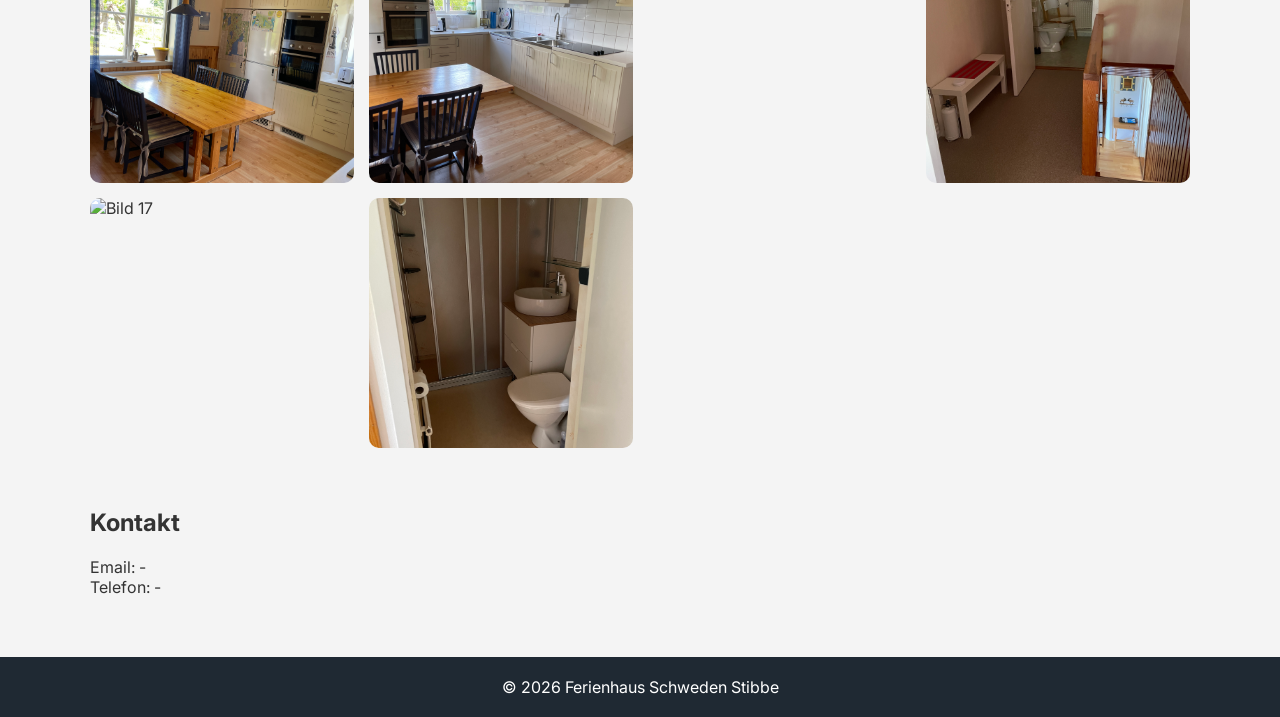
==== commit ad0f3b4c: "popup änderungen" ====
--- a/index.html
+++ b/index.html
@@ -50,7 +50,13 @@
 
   <section id="umgebung">
     <h2>Umgebung & Aktivitäten</h2>
-    <div id="map"></div>
+    <div id="map-area">
+      <div id="map"></div>
+      <aside id="map-details" class="map-details" aria-live="polite">
+        <button id="close-map-details" type="button" aria-label="Details schließen">&times;</button>
+        <div id="map-details-content"></div>
+      </aside>
+    </div>
   </section>
 
 <section id="tipps">
--- a/css/style.css
+++ b/css/style.css
@@ -61,9 +61,79 @@
     object-fit: cover;
 }
 
+#map-area {
+  position: relative;
+}
+
 #map {
     height: 500px;
     border-radius: 12px;
+}
+
+.map-details {
+  position: absolute;
+  top: 16px;
+  left: 16px;
+  z-index: 2;
+  display: none;
+  width: min(280px, calc(100% - 32px));
+  max-height: calc(100% - 32px);
+  overflow-y: auto;
+  padding: 18px;
+  box-sizing: border-box;
+  background: white;
+  border-radius: 8px;
+  box-shadow: 0 2px 10px rgba(0, 0, 0, 0.25);
+}
+
+.map-details.is-visible {
+  display: block;
+}
+
+.map-details button {
+  position: absolute;
+  top: 8px;
+  right: 8px;
+  width: 28px;
+  height: 28px;
+  border: 0;
+  border-radius: 50%;
+  background: #f0f0f0;
+  color: #333;
+  font-size: 22px;
+  line-height: 1;
+  cursor: pointer;
+}
+
+.map-details img {
+  width: 100%;
+  height: 135px;
+  object-fit: cover;
+  border-radius: 6px;
+  margin-bottom: 10px;
+}
+
+.map-details h3 {
+  margin: 0 32px 8px 0;
+  font-size: 1.15rem;
+}
+
+.map-details p {
+  margin: 0;
+  line-height: 1.5;
+}
+
+@media (max-width: 600px) {
+  .map-details {
+    top: 10px;
+    left: 10px;
+    width: calc(100% - 20px);
+    max-height: 210px;
+  }
+
+  .map-details img {
+    height: 90px;
+  }
 }
 
 footer {
@@ -132,17 +202,19 @@
 
 .tip-links {
   display: grid;
-  grid-template-columns: repeat(auto-fit, minmax(220px, 1fr));
+  grid-template-columns: repeat(2, minmax(0, 1fr));
+  grid-auto-rows: 110px;
   gap: 16px;
   max-width: 800px;
   margin-top: 24px;
 }
 
 .tip-links a {
-  display: block;
+  display: flex;
+  align-items: center;
   padding: 20px;
   background: white;
-  color: #2e7d32;
+  color: #333;
   text-decoration: none;
   font-weight: 600;
   border-radius: 10px;
@@ -153,6 +225,12 @@
   background: #e8f5e9;
 }
 
+@media (max-width: 600px) {
+  .tip-links {
+    grid-template-columns: 1fr;
+  }
+}
+
 .tip-image {
   width: 100%;
   max-width: 700px;
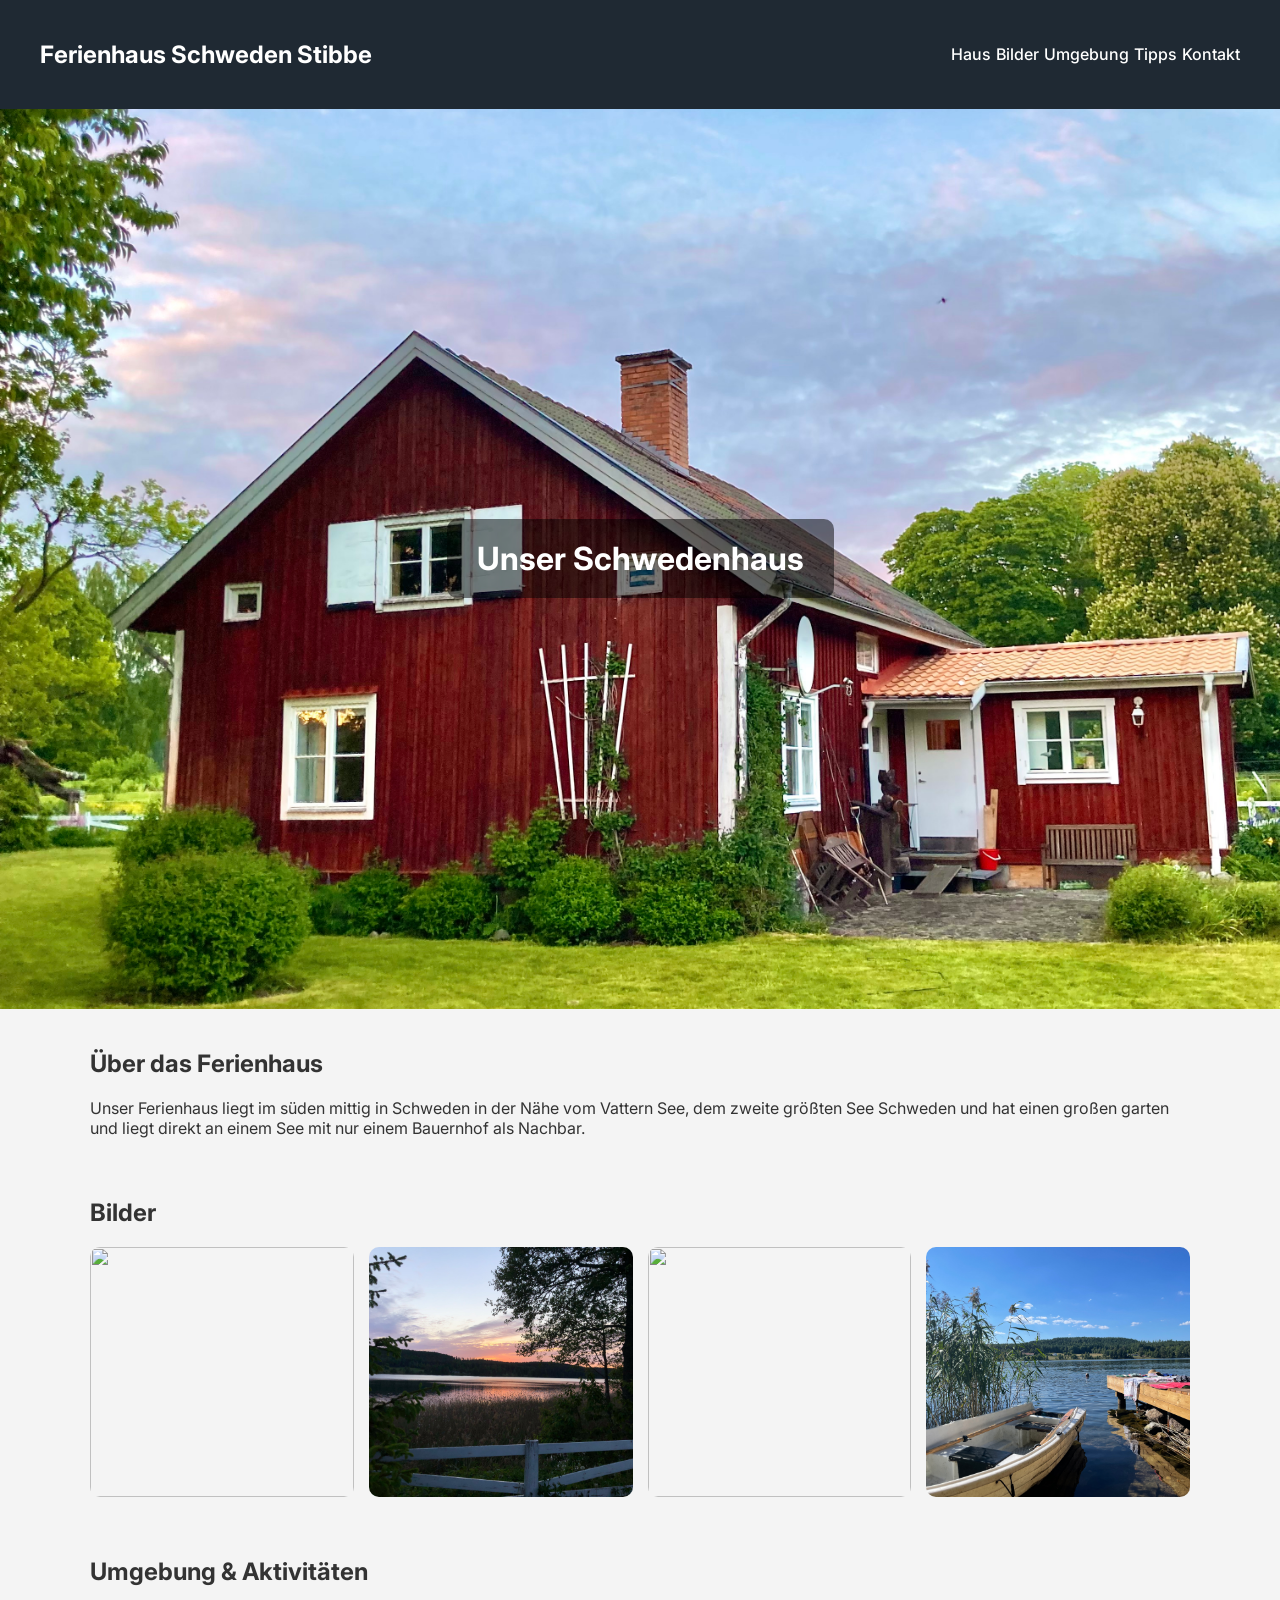
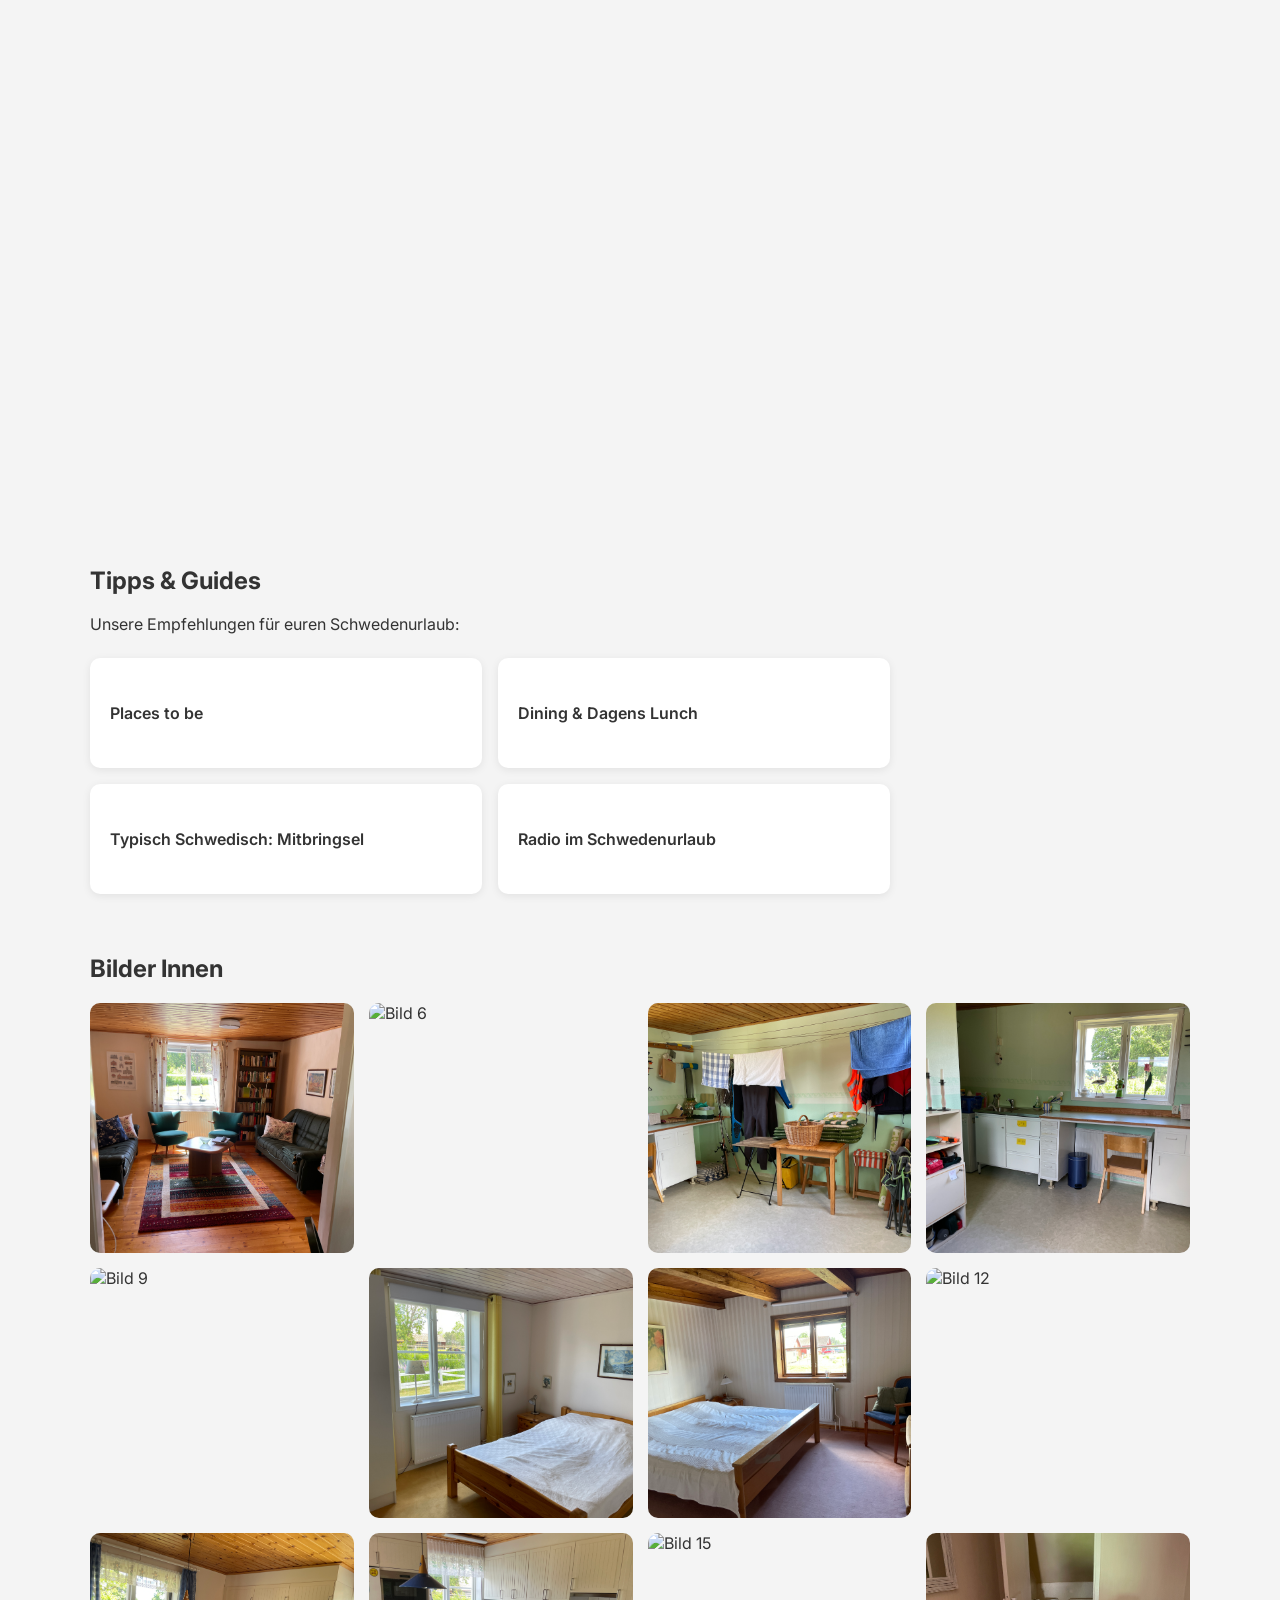
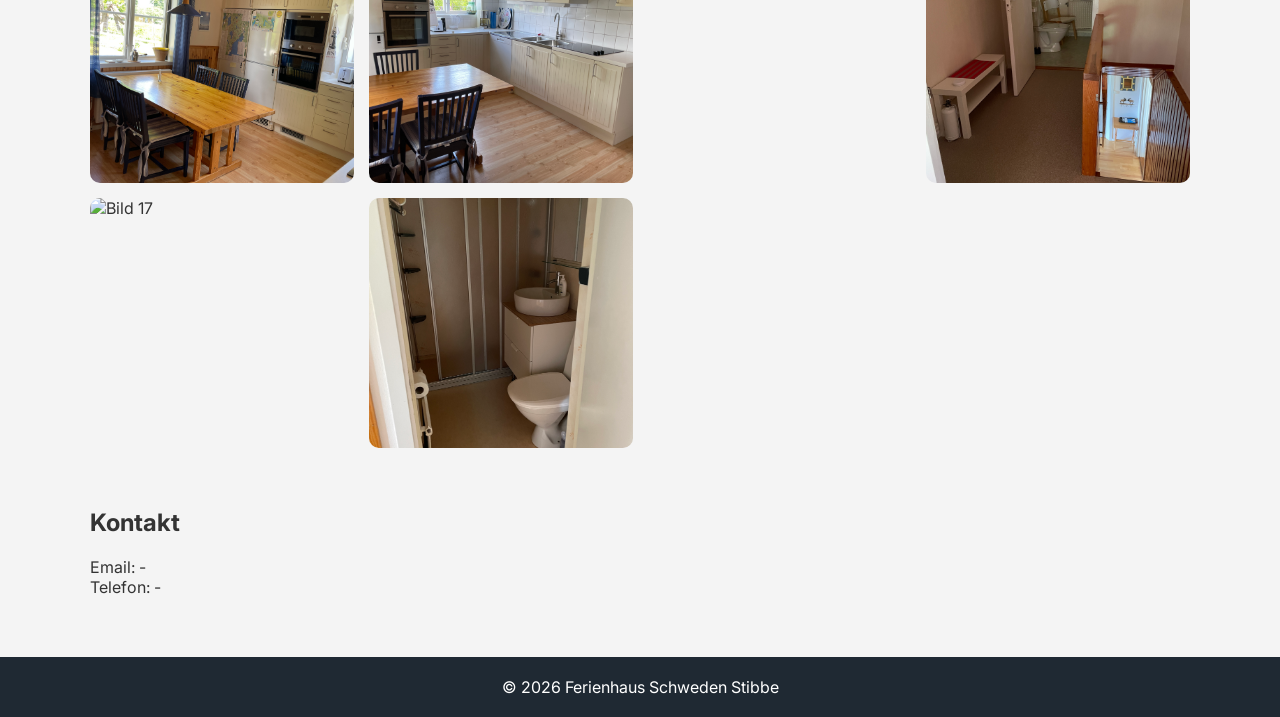
==== commit e35a4b5e: "reset butten und zoom für alle marker" ====
--- a/index.html
+++ b/index.html
@@ -20,8 +20,8 @@
     <a href="#haus">Haus</a>
     <a href="#bilder">Bilder</a>
     <a href="#umgebung">Umgebung</a>
+    <a href="#tipps">Tipps</a>
     <a href="#kontakt">Kontakt</a>
-    <a href="#tipps">Tipps</a>
   </nav>
 </header>
 
--- a/css/style.css
+++ b/css/style.css
@@ -15,11 +15,22 @@
     align-items: center;
 }
 
+nav {
+    display: flex;
+    gap: 5px;
+}
+
 nav a {
     color: white;
-    margin-left: 20px;
     text-decoration: none;
     font-weight: 500;
+}
+
+@media (max-width: 768px) {
+    nav {
+        flex-direction: column;
+        align-items: flex-start;
+    }
 }
 
 .hero {
@@ -68,6 +79,13 @@
 #map {
     height: 500px;
     border-radius: 12px;
+}
+
+.map-reset-control {
+  background-image: none !important;
+  font-size: 20px;
+  line-height: 29px;
+  text-align: center;
 }
 
 .map-details {
